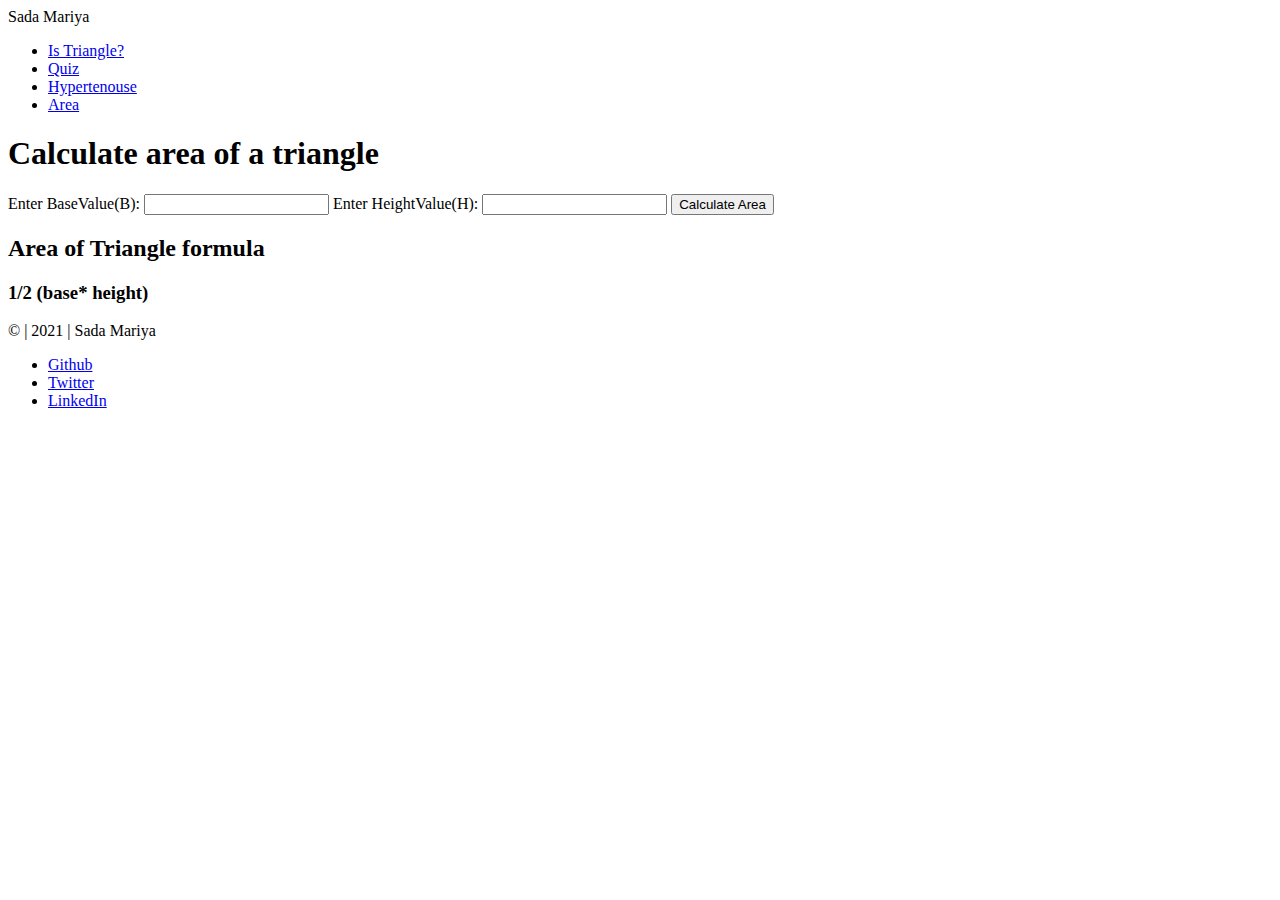
==== area.html @ 98a06685 "doc: adding hypontenuse,area, quiz of triangle" ====
<!DOCTYPE html>
<html lang="en">
<head>
    <meta charset="UTF-8">
    <meta http-equiv="X-UA-Compatible" content="IE=edge">
    <meta name="viewport" content="width=device-width, initial-scale=1.0">
    <title>Area of Triangle</title>
</head>
<body>
<!-- Navigation part -->
<nav class="navigation container">
    <div class="nav-brand">Sada Mariya</div>
    <ul class="list-non-bullets nav-pills">
        <li class="inline-item">
            <a class="link" href="/IsTraingle.html">Is Triangle?</a>
        </li>
        <li class="inline-item">
            <a class="link" href="/quiz.html">Quiz</a>
        </li>
        <li class="inline-item">
            <a class="link" href="/hypotenuse.html">Hypertenouse</a>
        </li>
        <li class="inline-item">
            <a class="link link-active" href="/area.js">Area</a>
        </li>
    </ul>
</nav>

<!-- Body-- -->
    <h1> Calculate area of a triangle</h1>
    <div class="container">
        <label for="Basevalue">Enter BaseValue(B):</label>
        <input class="sides" type="number"/>
        <label for="Heightvalue">Enter HeightValue(H):</label>
        <input class="sides" type="number"/>
        <button id="Area-button">Calculate Area</button>
        <h2>Area of Triangle formula</h2>
        <h3>1/2 (base* height)</h3>
        <div id="output"></div>
    </div>
    <!-- Footer Part -->
    <footer>
        <p>© | 2021 | Sada Mariya</p>
        <ul class="footer-list">
        <li>
            <a class="link" href="https://github.com/mariyasada">Github</a>
         </li>
        <li> 
           <a class="link" href="https://twitter.com/mariya_sada">Twitter</a>
        </li>
        <li>
            <a class="link" href="https://www.linkedin.com/in/mariya-sada-1b6443139">LinkedIn</a>
        </li>
   </ul>
</footer>

    <script src="area.js"></script>
</body>
</html>
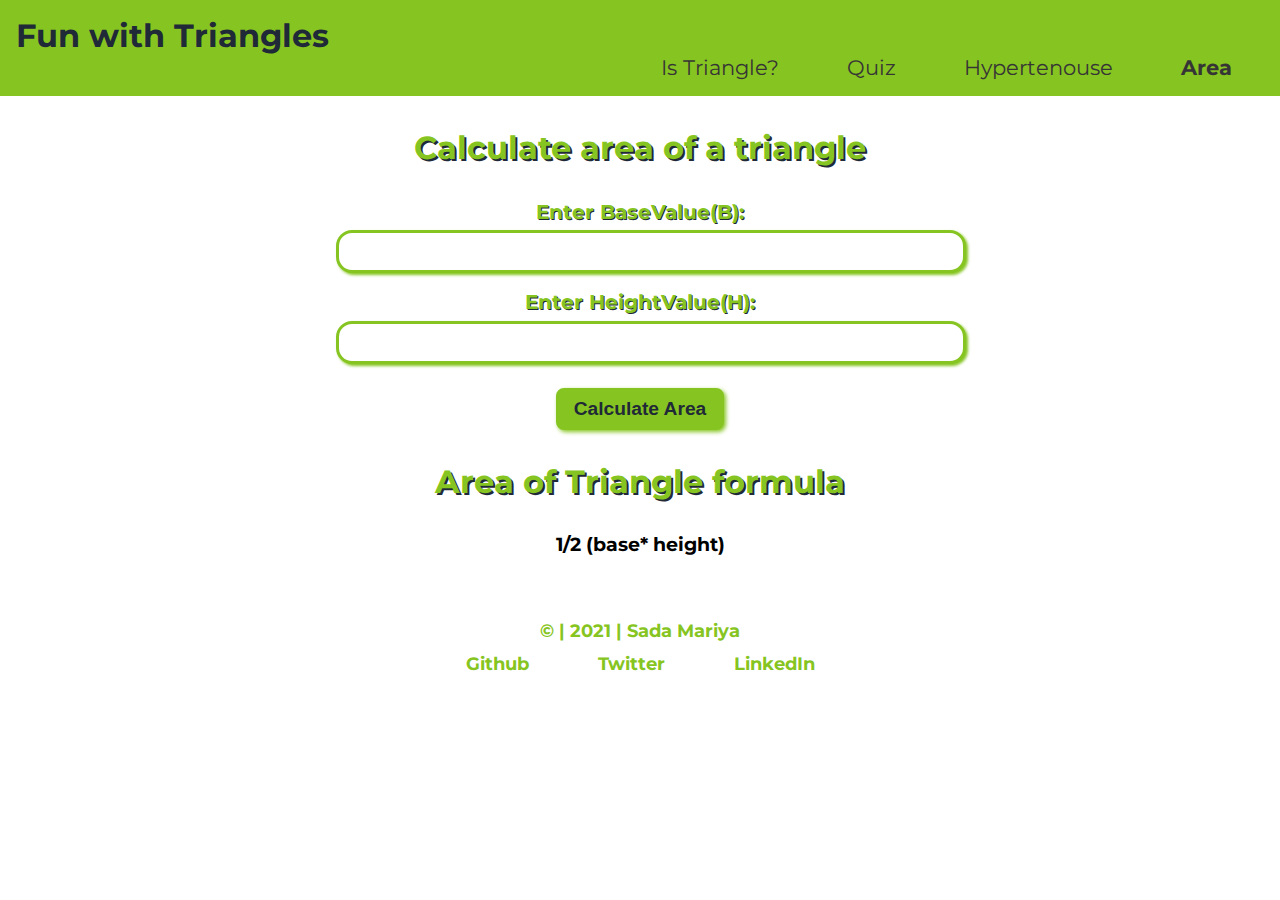
==== commit dbdeb00f: "refactor all code" ====
--- a/area.html
+++ b/area.html
@@ -6,10 +6,11 @@
     <meta name="viewport" content="width=device-width, initial-scale=1.0">
     <title>Area of Triangle</title>
 </head>
+<link rel="stylesheet" href="style.css">
 <body>
 <!-- Navigation part -->
 <nav class="navigation container">
-    <div class="nav-brand">Sada Mariya</div>
+    <div class="nav-brand">Fun with Triangles</div>
     <ul class="list-non-bullets nav-pills">
         <li class="inline-item">
             <a class="link" href="/IsTraingle.html">Is Triangle?</a>
@@ -21,20 +22,20 @@
             <a class="link" href="/hypotenuse.html">Hypertenouse</a>
         </li>
         <li class="inline-item">
-            <a class="link link-active" href="/area.js">Area</a>
+            <a class="link link-active" href="/area.html">Area</a>
         </li>
     </ul>
 </nav>
 
 <!-- Body-- -->
     <h1> Calculate area of a triangle</h1>
-    <div class="container">
+    <div class="container-center">
         <label for="Basevalue">Enter BaseValue(B):</label>
         <input class="sides" type="number"/>
         <label for="Heightvalue">Enter HeightValue(H):</label>
         <input class="sides" type="number"/>
         <button id="Area-button">Calculate Area</button>
-        <h2>Area of Triangle formula</h2>
+        <h1>Area of Triangle formula</h1>
         <h3>1/2 (base* height)</h3>
         <div id="output"></div>
     </div>
--- a/style.css
+++ b/style.css
@@ -0,0 +1,149 @@
+@import url('https://fonts.googleapis.com/css2?family=Montserrat:wght@400;700&display=swap');
+
+*{
+    padding: 0;
+    margin: 0;
+}
+body{
+    margin: 0px auto;
+    width: 100%;
+    font-family: 'Montserrat', sans-serif;    
+}
+
+:root{
+    --primary-green: #86c521; 
+    --primary-black: #1F2937;
+}
+/* Navigation part */
+.navigation
+{
+    background-color: var(--primary-green);
+    color: var(--primary-black);
+    padding: 1rem;
+}
+.navigation .nav-brand
+{
+         font-weight: bold;
+         font-size: 2rem;
+}
+.navigation .nav-pills{
+    text-align: right;
+
+}
+.navigation .link {
+    color: rgb(54, 53, 53);
+    font-size: 1.3rem;
+}
+.navigation .link-active {
+    font-weight: bolder;
+}
+/* links */
+/*links*/
+li, .link
+{
+    text-decoration: none;
+    padding: 0rem 1rem;
+    margin-top: 1rem;
+    margin-bottom: 1rem;
+    box-sizing: border-box;
+    display: inline;
+    color: var(--primary-green);
+}
+.list-non-bullets{
+    list-style: none;
+}
+.inline-item{
+    display: inline;
+    padding: 0rem 1rem;
+}
+/* container */
+h1{
+    text-align: center;
+    margin:2rem;
+    color: var(--primary-green);
+    text-shadow: 2px 2px var(--primary-black);
+}
+.container-center{
+    box-sizing: border-box;
+    display: block;
+    /* border: 3px solid var(--primary-green) ; */
+    margin: auto;
+    text-align: center;
+    max-width:50vw;
+    padding: 0rem 1rem;
+    /* background-color: rgb(95, 94, 94); */
+
+}
+label{
+    text-align: center;
+    width:100%;
+    display: block;
+    margin-top: 0.4rem;
+    font-size: 1.27rem;
+    font-weight: bolder;
+    color: var(--primary-green);
+    text-shadow: 1px 1px var(--primary-black); 
+}
+input{
+    width:100%;
+    display: block;
+    margin-top: 0.4rem;
+    font-weight: bold;
+    border-radius: 1rem;
+    border:transparent;
+    padding: 0.5rem;
+    margin-bottom: 1rem ;
+    font-size: large;
+    border: 3px solid var(--primary-green);
+    box-shadow: 2px 2px 3px var(--primary-green);
+    outline: none;
+
+}
+button{
+    background-color: var(--primary-green);
+    display: block;
+    color: var(--primary-black);
+    text-align: center;
+    margin: auto;
+    cursor: pointer;
+    border: 2px solid var(--primary-green);
+    padding: 0.5rem 1rem;
+    margin-top: 1.5rem ;
+    border-radius: 0.5rem;
+    font-size: larger;
+    font-weight: bold;
+    box-shadow: 2px 2px 4px var(--primary-green);
+    outline: #fff;
+}
+/* footer */
+footer {
+    text-align: center;
+    /* position: absolute  ; */
+    bottom: 0;
+    left: 0;
+    right: 0;
+    color: var(--primary-green);
+    font-weight: bold;
+  }
+  
+  footer p {
+      margin-top: 4rem;
+    font-size: large;
+    text-align: center;
+    
+  }
+  .footer-list {
+    margin: 0.7rem;
+    padding-inline-start: 0px;
+    font-size: large;
+  }
+  
+  #output {
+    font-size: x-large;
+    margin: 1rem;
+    color: var(--primary-green);
+    font-weight: bold;
+  }
+
+  /* H2,h3 heading in hypontenuse file */
+  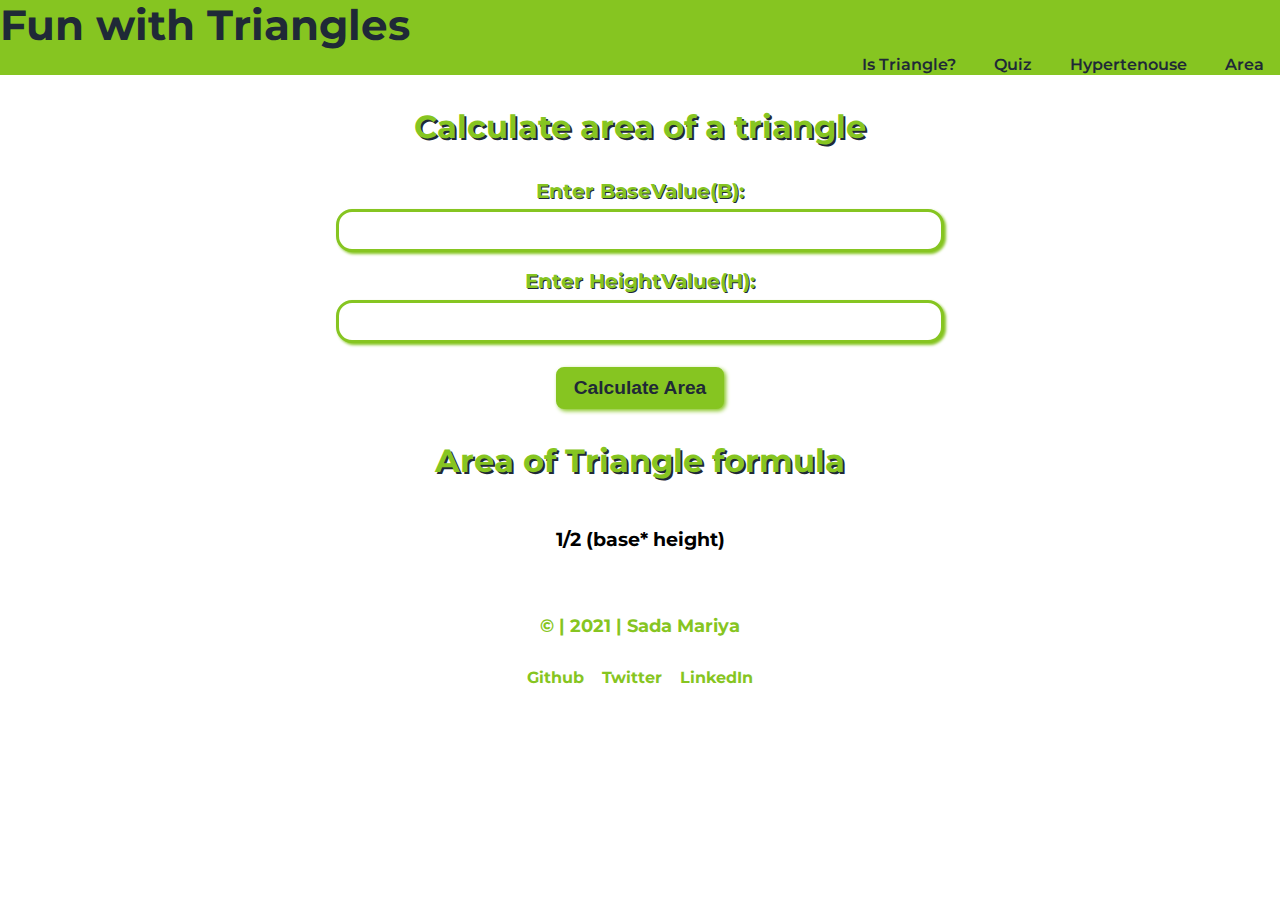
==== commit fe10bbb6: "refactor all code" ====
--- a/area.html
+++ b/area.html
@@ -9,33 +9,25 @@
 <link rel="stylesheet" href="style.css">
 <body>
 <!-- Navigation part -->
-<nav class="navigation container">
-    <div class="nav-brand">Fun with Triangles</div>
-    <ul class="list-non-bullets nav-pills">
-        <li class="inline-item">
-            <a class="link" href="/IsTraingle.html">Is Triangle?</a>
-        </li>
-        <li class="inline-item">
-            <a class="link" href="/quiz.html">Quiz</a>
-        </li>
-        <li class="inline-item">
-            <a class="link" href="/hypotenuse.html">Hypertenouse</a>
-        </li>
-        <li class="inline-item">
-            <a class="link link-active" href="/area.html">Area</a>
-        </li>
-    </ul>
+<header>
+    <h1>Fun with Triangles</h1>
+    <nav>
+        <a href="/index.html">Is Triangle?</a>
+        <a href="/quiz.html">Quiz</a>
+        <a  href="/hypotenuse.html">Hypertenouse</a>
+        <a  href="/area.html">Area</a>
 </nav>
+</header>
 
 <!-- Body-- -->
-    <h1> Calculate area of a triangle</h1>
+    <h2> Calculate area of a triangle</h2>
     <div class="container-center">
         <label for="Basevalue">Enter BaseValue(B):</label>
         <input class="sides" type="number"/>
         <label for="Heightvalue">Enter HeightValue(H):</label>
         <input class="sides" type="number"/>
         <button id="Area-button">Calculate Area</button>
-        <h1>Area of Triangle formula</h1>
+        <h2>Area of Triangle formula</h2>
         <h3>1/2 (base* height)</h3>
         <div id="output"></div>
     </div>
--- a/style.css
+++ b/style.css
@@ -3,11 +3,13 @@
 *{
     padding: 0;
     margin: 0;
+    box-sizing: border-box;
 }
 body{
     margin: 0px auto;
     width: 100%;
     font-family: 'Montserrat', sans-serif;    
+    /* text-align: center; */
 }
 
 :root{
@@ -15,53 +17,33 @@
     --primary-black: #1F2937;
 }
 /* Navigation part */
-.navigation
-{
+header{
     background-color: var(--primary-green);
+    font-size: 1.3rem;
+}
+ header a{
+    text-decoration: none;
+    font-size: 1rem;
     color: var(--primary-black);
     padding: 1rem;
+    font-weight: 600;
 }
-.navigation .nav-brand
-{
-         font-weight: bold;
-         font-size: 2rem;
+header h1{
+    color: var(--primary-black);
 }
-.navigation .nav-pills{
+nav{
     text-align: right;
-
-}
-.navigation .link {
-    color: rgb(54, 53, 53);
-    font-size: 1.3rem;
-}
-.navigation .link-active {
-    font-weight: bolder;
-}
-/* links */
-/*links*/
-li, .link
-{
-    text-decoration: none;
-    padding: 0rem 1rem;
-    margin-top: 1rem;
-    margin-bottom: 1rem;
-    box-sizing: border-box;
-    display: inline;
-    color: var(--primary-green);
-}
-.list-non-bullets{
-    list-style: none;
-}
-.inline-item{
-    display: inline;
-    padding: 0rem 1rem;
 }
 /* container */
-h1{
+h2{
     text-align: center;
     margin:2rem;
     color: var(--primary-green);
     text-shadow: 2px 2px var(--primary-black);
+    font-size: 2rem;
+}
+h3{
+    margin-top: 3rem;
 }
 .container-center{
     box-sizing: border-box;
@@ -118,7 +100,6 @@
 /* footer */
 footer {
     text-align: center;
-    /* position: absolute  ; */
     bottom: 0;
     left: 0;
     right: 0;
@@ -127,15 +108,22 @@
   }
   
   footer p {
-      margin-top: 4rem;
     font-size: large;
     text-align: center;
-    
+    margin-top: 4rem;
   }
+  
   .footer-list {
-    margin: 0.7rem;
-    padding-inline-start: 0px;
-    font-size: large;
+    margin: 2rem;
+  }
+  
+  li{
+    display: inline;
+  }
+  .link{
+      text-decoration: none;
+      color:var(--primary-green);
+      padding: 0.4rem;
   }
   
   #output {
@@ -146,4 +134,18 @@
   }
 
   /* H2,h3 heading in hypontenuse file */
-  +  /* @media (max-width: 900px) {
+    body {
+      max-width: 95%;
+      width: 100%;
+    }
+    .inline-item {
+        display: inline;
+        padding: 0rem;
+      }
+    
+      .container-center {
+        width: auto;
+      }
+      
+    } */